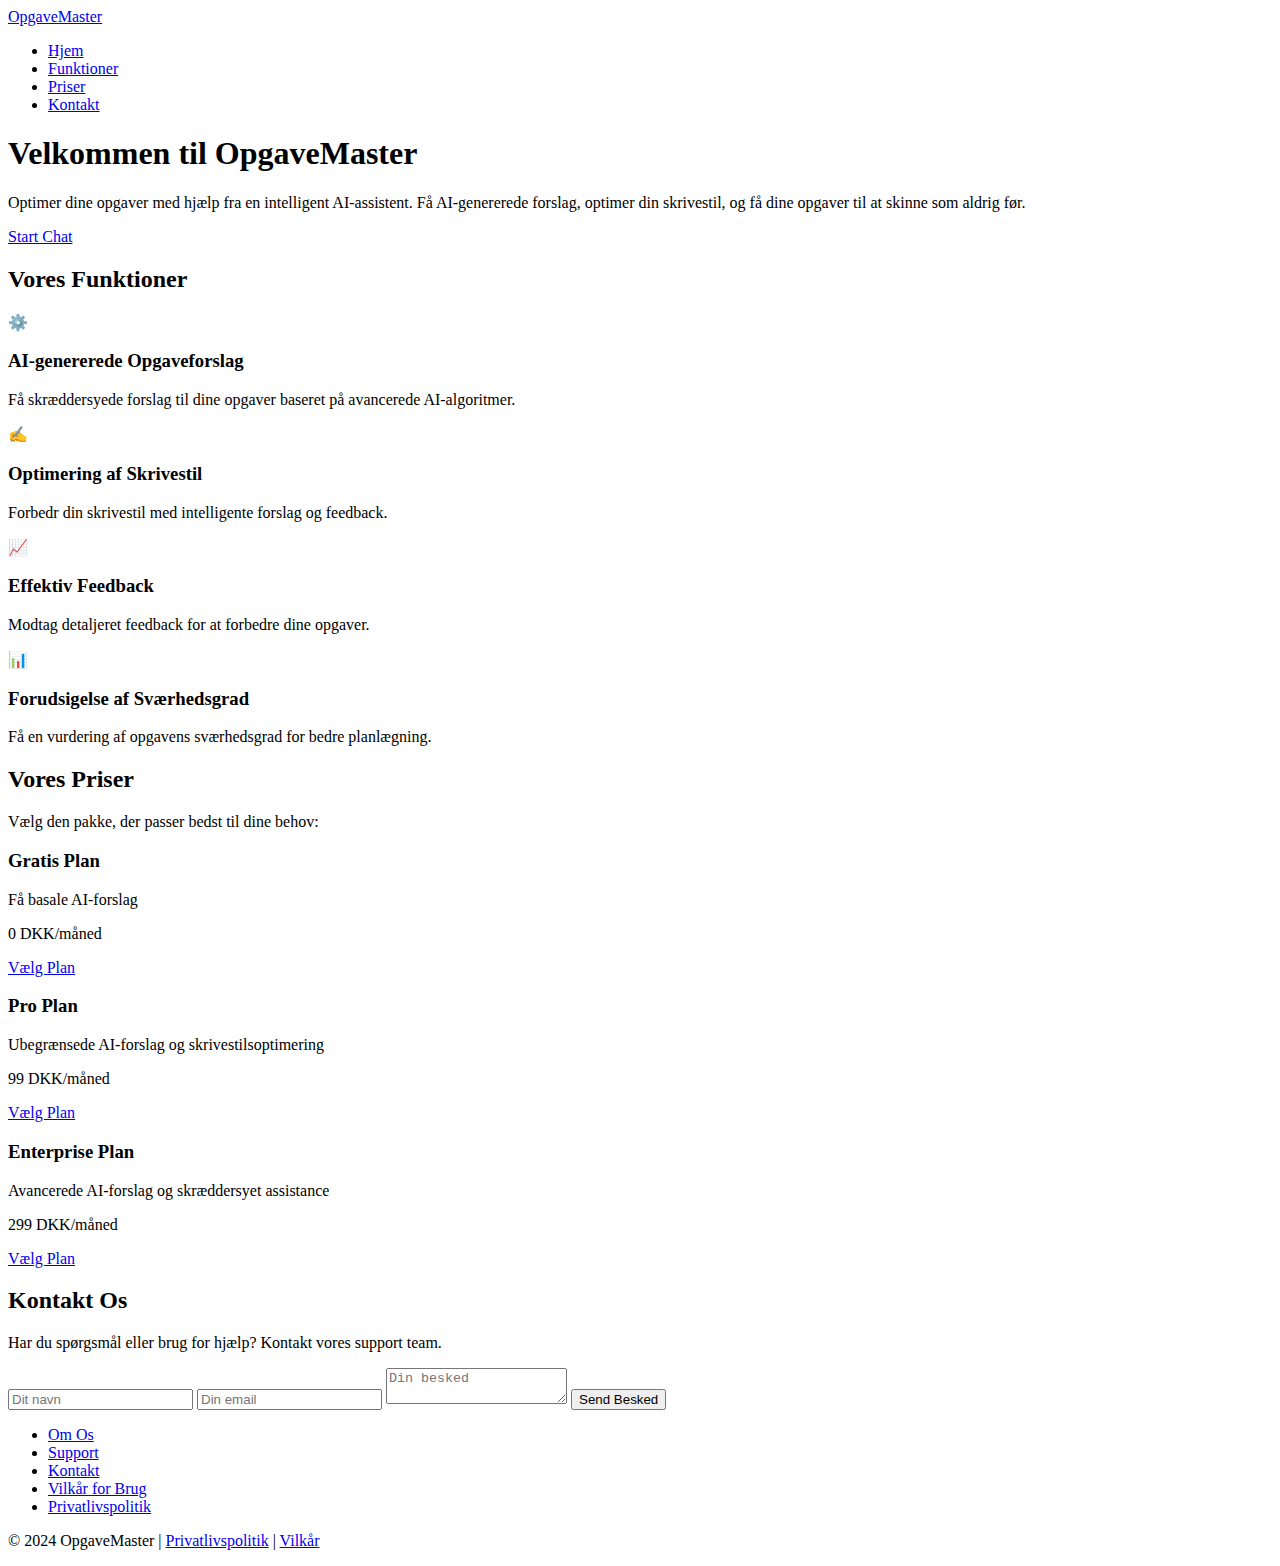
==== index.html @ 875047dd "Add files via upload" ====
<!DOCTYPE html>
<html lang="da">
<head>
    <meta charset="UTF-8">
    <meta name="viewport" content="width=device-width, initial-scale=1.0">
    <meta http-equiv="X-UA-Compatible" content="IE=edge">
    <title>OpgaveMaster - Din AI-assistent</title>
    <link rel="stylesheet" href="css/style.css">
    <meta name="description" content="Optimer dine opgaver med hjælp fra en intelligent AI-assistent. Få AI-genererede forslag, optimer din skrivestil, og få dine opgaver til at skinne som aldrig før.">
    <meta name="keywords" content="OpgaveMaster, AI, opgaver, skrivestil, optimering, assistance, læring">
    <link rel="icon" href="images/favicon.ico" type="image/x-icon">
    <link href="https://fonts.googleapis.com/css2?family=Poppins:wght@400;600&display=swap" rel="stylesheet">
</head>
<body>

    <!-- Navbar -->
    <nav class="navbar">
        <div class="navbar-logo">
            <a href="index.html">OpgaveMaster</a>
        </div>
        <ul class="navbar-links">
            <li><a href="#">Hjem</a></li>
            <li><a href="#features">Funktioner</a></li>
            <li><a href="#pricing">Priser</a></li>
            <li><a href="#contact">Kontakt</a></li>
        </ul>
    </nav>

    <!-- Hero Section -->
    <header class="hero-section">
        <h1>Velkommen til OpgaveMaster</h1>
        <p>Optimer dine opgaver med hjælp fra en intelligent AI-assistent. Få AI-genererede forslag, optimer din skrivestil, og få dine opgaver til at skinne som aldrig før.</p>
        <a href="chat.html" class="button-9">Start Chat</a>
    </header>

    <!-- Funktioner Section -->
    <section id="features" class="features-section">
        <h2>Vores Funktioner</h2>
        <div class="features-cards-container">
            <div class="feature-card">
                <div class="feature-icon">⚙️</div>
                <h3>AI-genererede Opgaveforslag</h3>
                <p>Få skræddersyede forslag til dine opgaver baseret på avancerede AI-algoritmer.</p>
            </div>
            <div class="feature-card">
                <div class="feature-icon">✍️</div>
                <h3>Optimering af Skrivestil</h3>
                <p>Forbedr din skrivestil med intelligente forslag og feedback.</p>
            </div>
            <div class="feature-card">
                <div class="feature-icon">📈</div>
                <h3>Effektiv Feedback</h3>
                <p>Modtag detaljeret feedback for at forbedre dine opgaver.</p>
            </div>
            <div class="feature-card">
                <div class="feature-icon">📊</div>
                <h3>Forudsigelse af Sværhedsgrad</h3>
                <p>Få en vurdering af opgavens sværhedsgrad for bedre planlægning.</p>
            </div>
        </div>
    </section>

    <!-- Priser Section -->
    <section id="pricing" class="pricing-section">
        <h2>Vores Priser</h2>
        <p>Vælg den pakke, der passer bedst til dine behov:</p>
        <div class="pricing-cards">
            <div class="pricing-card">
                <h3>Gratis Plan</h3>
                <p>Få basale AI-forslag</p>
                <p class="price">0 DKK/måned</p>
                <a href="#" class="cta-btn-pricing">Vælg Plan</a>
            </div>
            <div class="pricing-card">
                <h3>Pro Plan</h3>
                <p>Ubegrænsede AI-forslag og skrivestilsoptimering</p>
                <p class="price">99 DKK/måned</p>
                <a href="#" class="cta-btn-pricing">Vælg Plan</a>
            </div>
            <div class="pricing-card">
                <h3>Enterprise Plan</h3>
                <p>Avancerede AI-forslag og skræddersyet assistance</p>
                <p class="price">299 DKK/måned</p>
                <a href="#" class="cta-btn-pricing">Vælg Plan</a>
            </div>
        </div>
    </section>

    <!-- Kontakt Section -->
    <section id="contact" class="contact-section">
        <h2>Kontakt Os</h2>
        <p>Har du spørgsmål eller brug for hjælp? Kontakt vores support team.</p>
        <form>
            <input type="text" name="name" placeholder="Dit navn" required>
            <input type="email" name="email" placeholder="Din email" required>
            <textarea name="message" placeholder="Din besked" required></textarea>
            <button type="submit" class="button-9">Send Besked</button>
        </form>
    </section>

    <!-- Footer -->
    <footer class="footer">
        <ul class="footer-links">
            <li><a href="#">Om Os</a></li>
            <li><a href="#">Support</a></li>
            <li><a href="#">Kontakt</a></li>
            <li><a href="#terms">Vilkår for Brug</a></li>
            <li><a href="#privacy">Privatlivspolitik</a></li>
        </ul>
        <p>© 2024 OpgaveMaster | <a href="#">Privatlivspolitik</a> | <a href="#">Vilkår</a></p>
    </footer>

</body>
</html>
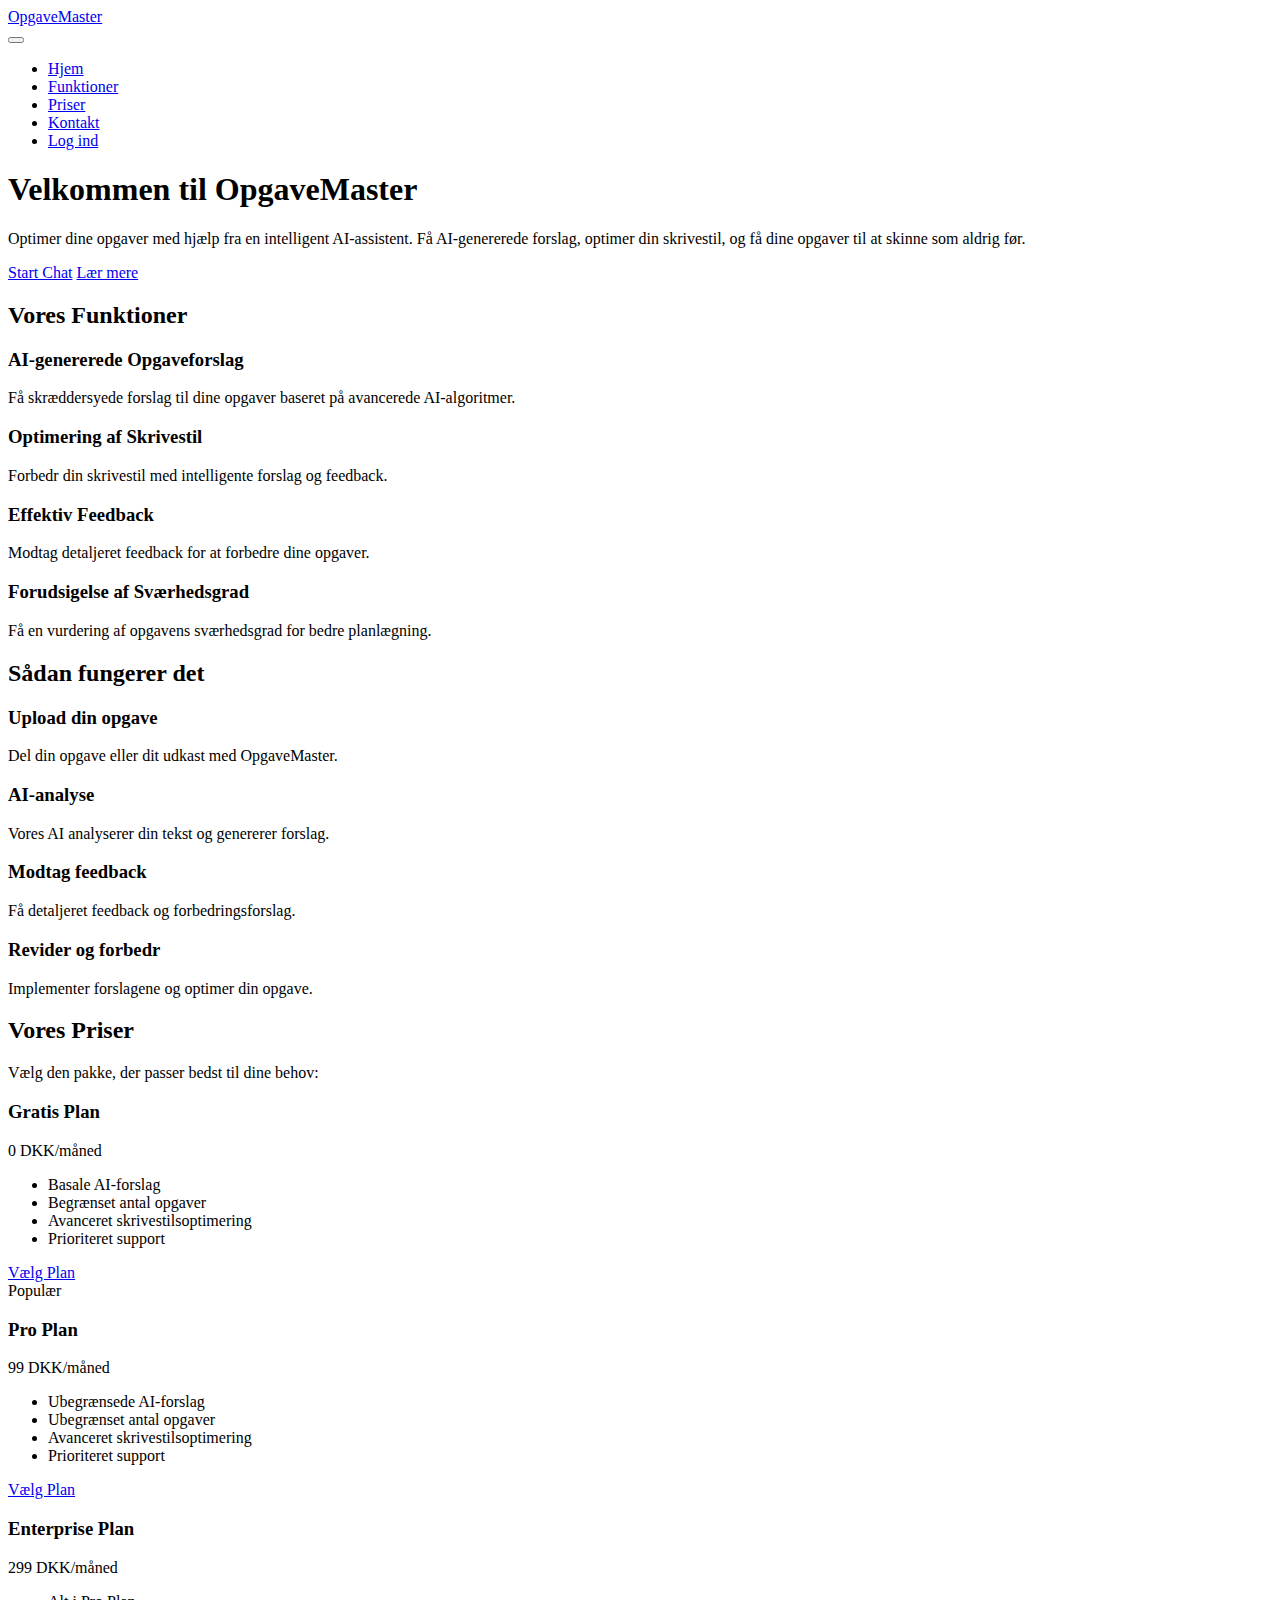
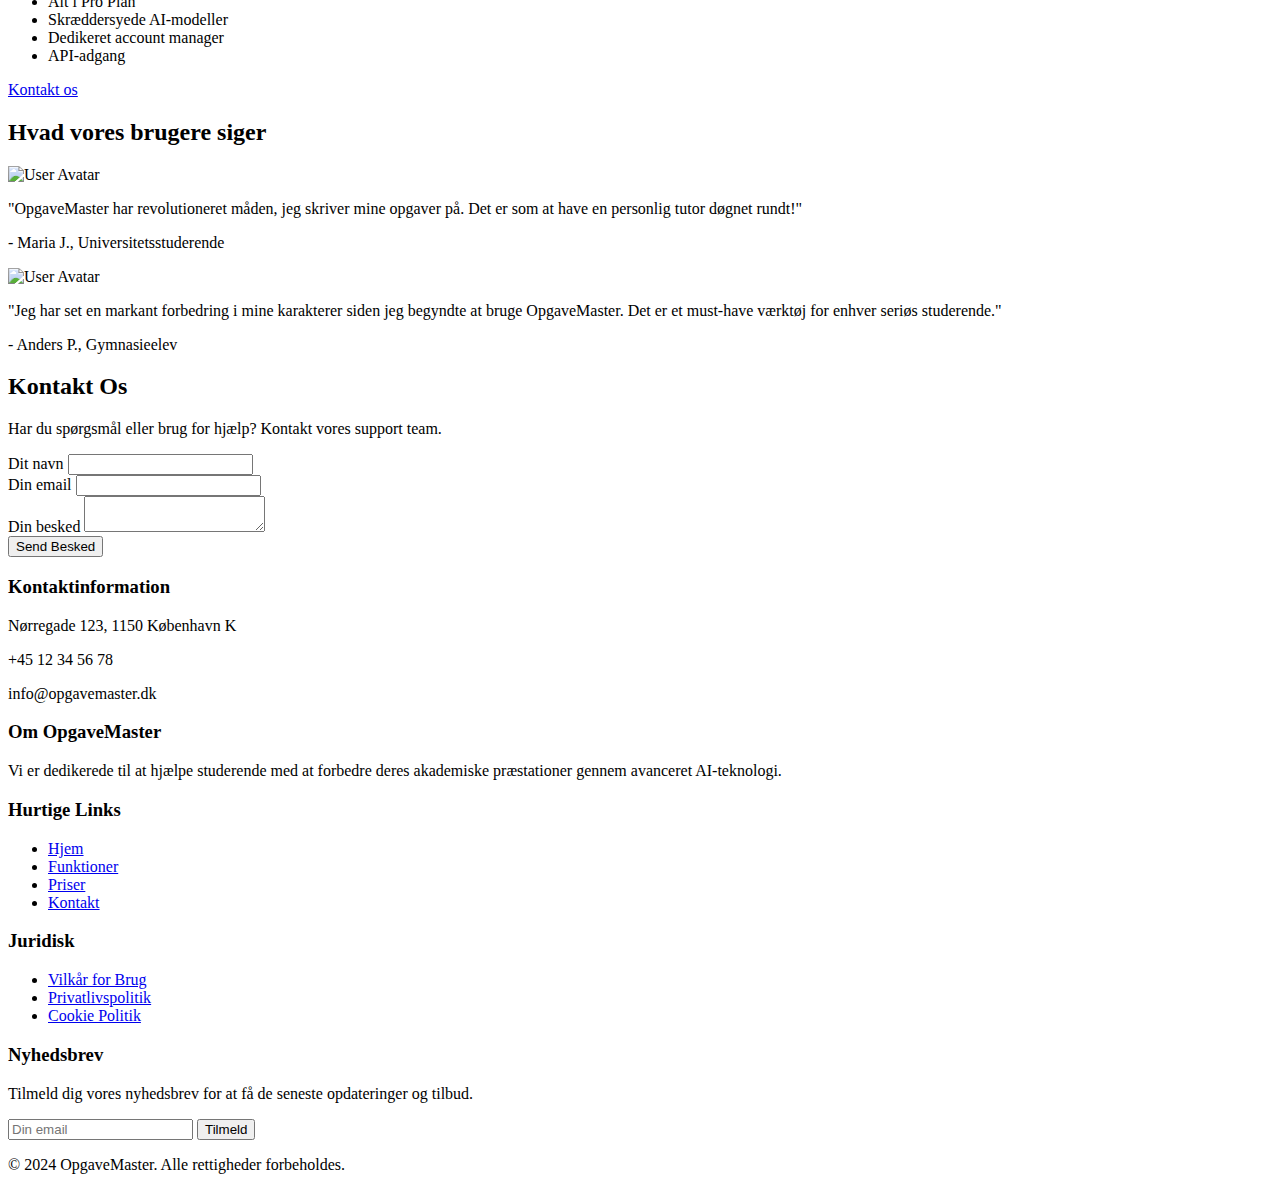
==== commit 3ccaf4da: "Update index.html" ====
--- a/index.html
+++ b/index.html
@@ -9,106 +9,237 @@
     <meta name="description" content="Optimer dine opgaver med hjælp fra en intelligent AI-assistent. Få AI-genererede forslag, optimer din skrivestil, og få dine opgaver til at skinne som aldrig før.">
     <meta name="keywords" content="OpgaveMaster, AI, opgaver, skrivestil, optimering, assistance, læring">
     <link rel="icon" href="images/favicon.ico" type="image/x-icon">
-    <link href="https://fonts.googleapis.com/css2?family=Poppins:wght@400;600&display=swap" rel="stylesheet">
+    <link href="https://fonts.googleapis.com/css2?family=Poppins:wght@400;600;700&display=swap" rel="stylesheet">
+    <script src="https://cdnjs.cloudflare.com/ajax/libs/font-awesome/6.4.0/js/all.min.js" defer></script>
 </head>
 <body>
+    <div class="background-animation"></div>
 
     <!-- Navbar -->
     <nav class="navbar">
-        <div class="navbar-logo">
-            <a href="index.html">OpgaveMaster</a>
-        </div>
-        <ul class="navbar-links">
-            <li><a href="#">Hjem</a></li>
-            <li><a href="#features">Funktioner</a></li>
-            <li><a href="#pricing">Priser</a></li>
-            <li><a href="#contact">Kontakt</a></li>
-        </ul>
+        <div class="navbar-container">
+            <div class="navbar-logo">
+                <a href="index.html">OpgaveMaster</a>
+            </div>
+            <button class="menu-toggle" aria-label="Toggle menu">
+                <span></span>
+                <span></span>
+                <span></span>
+            </button>
+            <ul class="navbar-links" role="navigation">
+                <li><a href="#home">Hjem</a></li>
+                <li><a href="#features">Funktioner</a></li>
+                <li><a href="#pricing">Priser</a></li>
+                <li><a href="#contact">Kontakt</a></li>
+                <li><a href="#" class="cta-btn">Log ind</a></li>
+            </ul>
+        </div>
     </nav>
 
     <!-- Hero Section -->
-    <header class="hero-section">
-        <h1>Velkommen til OpgaveMaster</h1>
-        <p>Optimer dine opgaver med hjælp fra en intelligent AI-assistent. Få AI-genererede forslag, optimer din skrivestil, og få dine opgaver til at skinne som aldrig før.</p>
-        <a href="chat.html" class="button-9">Start Chat</a>
+    <header id="home" class="hero-section">
+        <div class="hero-content">
+            <h1>Velkommen til OpgaveMaster</h1>
+            <p>Optimer dine opgaver med hjælp fra en intelligent AI-assistent. Få AI-genererede forslag, optimer din skrivestil, og få dine opgaver til at skinne som aldrig før.</p>
+            <div class="cta-buttons">
+                <a href="chat.html" class="button-9">Start Chat</a>
+                <a href="#features" class="button-9 secondary">Lær mere</a>
+            </div>
+        </div>
     </header>
 
-    <!-- Funktioner Section -->
+    <!-- Features Section -->
     <section id="features" class="features-section">
         <h2>Vores Funktioner</h2>
         <div class="features-cards-container">
             <div class="feature-card">
-                <div class="feature-icon">⚙️</div>
+                <div class="feature-icon"><i class="fas fa-robot"></i></div>
                 <h3>AI-genererede Opgaveforslag</h3>
                 <p>Få skræddersyede forslag til dine opgaver baseret på avancerede AI-algoritmer.</p>
             </div>
             <div class="feature-card">
-                <div class="feature-icon">✍️</div>
+                <div class="feature-icon"><i class="fas fa-pen-fancy"></i></div>
                 <h3>Optimering af Skrivestil</h3>
                 <p>Forbedr din skrivestil med intelligente forslag og feedback.</p>
             </div>
             <div class="feature-card">
-                <div class="feature-icon">📈</div>
+                <div class="feature-icon"><i class="fas fa-chart-line"></i></div>
                 <h3>Effektiv Feedback</h3>
                 <p>Modtag detaljeret feedback for at forbedre dine opgaver.</p>
             </div>
             <div class="feature-card">
-                <div class="feature-icon">📊</div>
+                <div class="feature-icon"><i class="fas fa-brain"></i></div>
                 <h3>Forudsigelse af Sværhedsgrad</h3>
                 <p>Få en vurdering af opgavens sværhedsgrad for bedre planlægning.</p>
             </div>
         </div>
     </section>
 
-    <!-- Priser Section -->
+    <!-- How It Works Section -->
+    <section id="how-it-works" class="how-it-works-section">
+        <h2>Sådan fungerer det</h2>
+        <div class="steps-container">
+            <div class="step">
+                <div class="step-icon"><i class="fas fa-upload"></i></div>
+                <h3>Upload din opgave</h3>
+                <p>Del din opgave eller dit udkast med OpgaveMaster.</p>
+            </div>
+            <div class="step">
+                <div class="step-icon"><i class="fas fa-cogs"></i></div>
+                <h3>AI-analyse</h3>
+                <p>Vores AI analyserer din tekst og genererer forslag.</p>
+            </div>
+            <div class="step">
+                <div class="step-icon"><i class="fas fa-check-circle"></i></div>
+                <h3>Modtag feedback</h3>
+                <p>Få detaljeret feedback og forbedringsforslag.</p>
+            </div>
+            <div class="step">
+                <div class="step-icon"><i class="fas fa-pencil-alt"></i></div>
+                <h3>Revider og forbedr</h3>
+                <p>Implementer forslagene og optimer din opgave.</p>
+            </div>
+        </div>
+    </section>
+
+    <!-- Pricing Section -->
     <section id="pricing" class="pricing-section">
         <h2>Vores Priser</h2>
         <p>Vælg den pakke, der passer bedst til dine behov:</p>
         <div class="pricing-cards">
             <div class="pricing-card">
-                <h3>Gratis Plan</h3>
-                <p>Få basale AI-forslag</p>
-                <p class="price">0 DKK/måned</p>
+                <div class="pricing-header">
+                    <h3>Gratis Plan</h3>
+                    <p class="price">0 DKK<span>/måned</span></p>
+                </div>
+                <ul class="pricing-features">
+                    <li><i class="fas fa-check"></i> Basale AI-forslag</li>
+                    <li><i class="fas fa-check"></i> Begrænset antal opgaver</li>
+                    <li><i class="fas fa-times"></i> Avanceret skrivestilsoptimering</li>
+                    <li><i class="fas fa-times"></i> Prioriteret support</li>
+                </ul>
                 <a href="#" class="cta-btn-pricing">Vælg Plan</a>
             </div>
+            <div class="pricing-card popular">
+                <div class="popular-badge">Populær</div>
+                <div class="pricing-header">
+                    <h3>Pro Plan</h3>
+                    <p class="price">99 DKK<span>/måned</span></p>
+                </div>
+                <ul class="pricing-features">
+                    <li><i class="fas fa-check"></i> Ubegrænsede AI-forslag</li>
+                    <li><i class="fas fa-check"></i> Ubegrænset antal opgaver</li>
+                    <li><i class="fas fa-check"></i> Avanceret skrivestilsoptimering</li>
+                    <li><i class="fas fa-check"></i> Prioriteret support</li>
+                </ul>
+                <a href="#" class="cta-btn-pricing">Vælg Plan</a>
+            </div>
             <div class="pricing-card">
-                <h3>Pro Plan</h3>
-                <p>Ubegrænsede AI-forslag og skrivestilsoptimering</p>
-                <p class="price">99 DKK/måned</p>
-                <a href="#" class="cta-btn-pricing">Vælg Plan</a>
-            </div>
-            <div class="pricing-card">
-                <h3>Enterprise Plan</h3>
-                <p>Avancerede AI-forslag og skræddersyet assistance</p>
-                <p class="price">299 DKK/måned</p>
-                <a href="#" class="cta-btn-pricing">Vælg Plan</a>
-            </div>
-        </div>
-    </section>
-
-    <!-- Kontakt Section -->
+                <div class="pricing-header">
+                    <h3>Enterprise Plan</h3>
+                    <p class="price">299 DKK<span>/måned</span></p>
+                </div>
+                <ul class="pricing-features">
+                    <li><i class="fas fa-check"></i> Alt i Pro Plan</li>
+                    <li><i class="fas fa-check"></i> Skræddersyede AI-modeller</li>
+                    <li><i class="fas fa-check"></i> Dedikeret account manager</li>
+                    <li><i class="fas fa-check"></i> API-adgang</li>
+                </ul>
+                <a href="#" class="cta-btn-pricing">Kontakt os</a>
+            </div>
+        </div>
+    </section>
+
+    <!-- Testimonials Section -->
+    <section id="testimonials" class="testimonials-section">
+        <h2>Hvad vores brugere siger</h2>
+        <div class="testimonials-container">
+            <div class="testimonial">
+                <img src="/api/placeholder/100/100" alt="User Avatar" class="testimonial-avatar" loading="lazy">
+                <p class="testimonial-text">"OpgaveMaster har revolutioneret måden, jeg skriver mine opgaver på. Det er som at have en personlig tutor døgnet rundt!"</p>
+                <p class="testimonial-author">- Maria J., Universitetsstuderende</p>
+            </div>
+            <div class="testimonial">
+                <img src="/api/placeholder/100/100" alt="User Avatar" class="testimonial-avatar" loading="lazy">
+                <p class="testimonial-text">"Jeg har set en markant forbedring i mine karakterer siden jeg begyndte at bruge OpgaveMaster. Det er et must-have værktøj for enhver seriøs studerende."</p>
+                <p class="testimonial-author">- Anders P., Gymnasieelev</p>
+            </div>
+        </div>
+    </section>
+
+    <!-- Contact Section -->
     <section id="contact" class="contact-section">
         <h2>Kontakt Os</h2>
         <p>Har du spørgsmål eller brug for hjælp? Kontakt vores support team.</p>
-        <form>
-            <input type="text" name="name" placeholder="Dit navn" required>
-            <input type="email" name="email" placeholder="Din email" required>
-            <textarea name="message" placeholder="Din besked" required></textarea>
-            <button type="submit" class="button-9">Send Besked</button>
-        </form>
+        <div class="contact-container">
+            <form class="contact-form" aria-label="Contact Form">
+                <div class="form-group">
+                    <label for="name">Dit navn</label>
+                    <input type="text" id="name" name="name" required aria-required="true">
+                </div>
+                <div class="form-group">
+                    <label for="email">Din email</label>
+                    <input type="email" id="email" name="email" required aria-required="true">
+                </div>
+                <div class="form-group">
+                    <label for="message">Din besked</label>
+                    <textarea id="message" name="message" required aria-required="true"></textarea>
+                </div>
+                <button type="submit" class="button-9">Send Besked</button>
+            </form>
+            <div class="contact-info">
+                <h3>Kontaktinformation</h3>
+                <p><i class="fas fa-map-marker-alt"></i> Nørregade 123, 1150 København K</p>
+                <p><i class="fas fa-phone"></i> +45 12 34 56 78</p>
+                <p><i class="fas fa-envelope"></i> info@opgavemaster.dk</p>
+                <div class="social-links">
+                    <a href="#" aria-label="Facebook"><i class="fab fa-facebook"></i></a>
+                    <a href="#" aria-label="Twitter"><i class="fab fa-twitter"></i></a>
+                    <a href="#" aria-label="LinkedIn"><i class="fab fa-linkedin"></i></a>
+                    <a href="#" aria-label="Instagram"><i class="fab fa-instagram"></i></a>
+                </div>
+            </div>
+        </div>
     </section>
 
     <!-- Footer -->
     <footer class="footer">
-        <ul class="footer-links">
-            <li><a href="#">Om Os</a></li>
-            <li><a href="#">Support</a></li>
-            <li><a href="#">Kontakt</a></li>
-            <li><a href="#terms">Vilkår for Brug</a></li>
-            <li><a href="#privacy">Privatlivspolitik</a></li>
-        </ul>
-        <p>© 2024 OpgaveMaster | <a href="#">Privatlivspolitik</a> | <a href="#">Vilkår</a></p>
+        <div class="footer-content">
+            <div class="footer-section">
+                <h3>Om OpgaveMaster</h3>
+                <p>Vi er dedikerede til at hjælpe studerende med at forbedre deres akademiske præstationer gennem avanceret AI-teknologi.</p>
+            </div>
+            <div class="footer-section">
+                <h3>Hurtige Links</h3>
+                <ul>
+                    <li><a href="#home">Hjem</a></li>
+                    <li><a href="#features">Funktioner</a></li>
+                    <li><a href="#pricing">Priser</a></li>
+                    <li><a href="#contact">Kontakt</a></li>
+                </ul>
+            </div>
+            <div class="footer-section">
+                <h3>Juridisk</h3>
+                <ul>
+                    <li><a href="#terms">Vilkår for Brug</a></li>
+                    <li><a href="#privacy">Privatlivspolitik</a></li>
+                    <li><a href="#cookies">Cookie Politik</a></li>
+                </ul>
+            </div>
+            <div class="footer-section">
+                <h3>Nyhedsbrev</h3>
+                <p>Tilmeld dig vores nyhedsbrev for at få de seneste opdateringer og tilbud.</p>
+                <form class="newsletter-form" aria-label="Newsletter Form">
+                    <input type="email" placeholder="Din email" required aria-required="true">
+                    <button type="submit">Tilmeld</button>
+                </form>
+            </div>
+        </div>
+        <div class="footer-bottom">
+            <p>&copy; 2024 OpgaveMaster. Alle rettigheder forbeholdes.</p>
+        </div>
     </footer>
 
+    <script src="js/script.js" defer></script>
 </body>
 </html>
